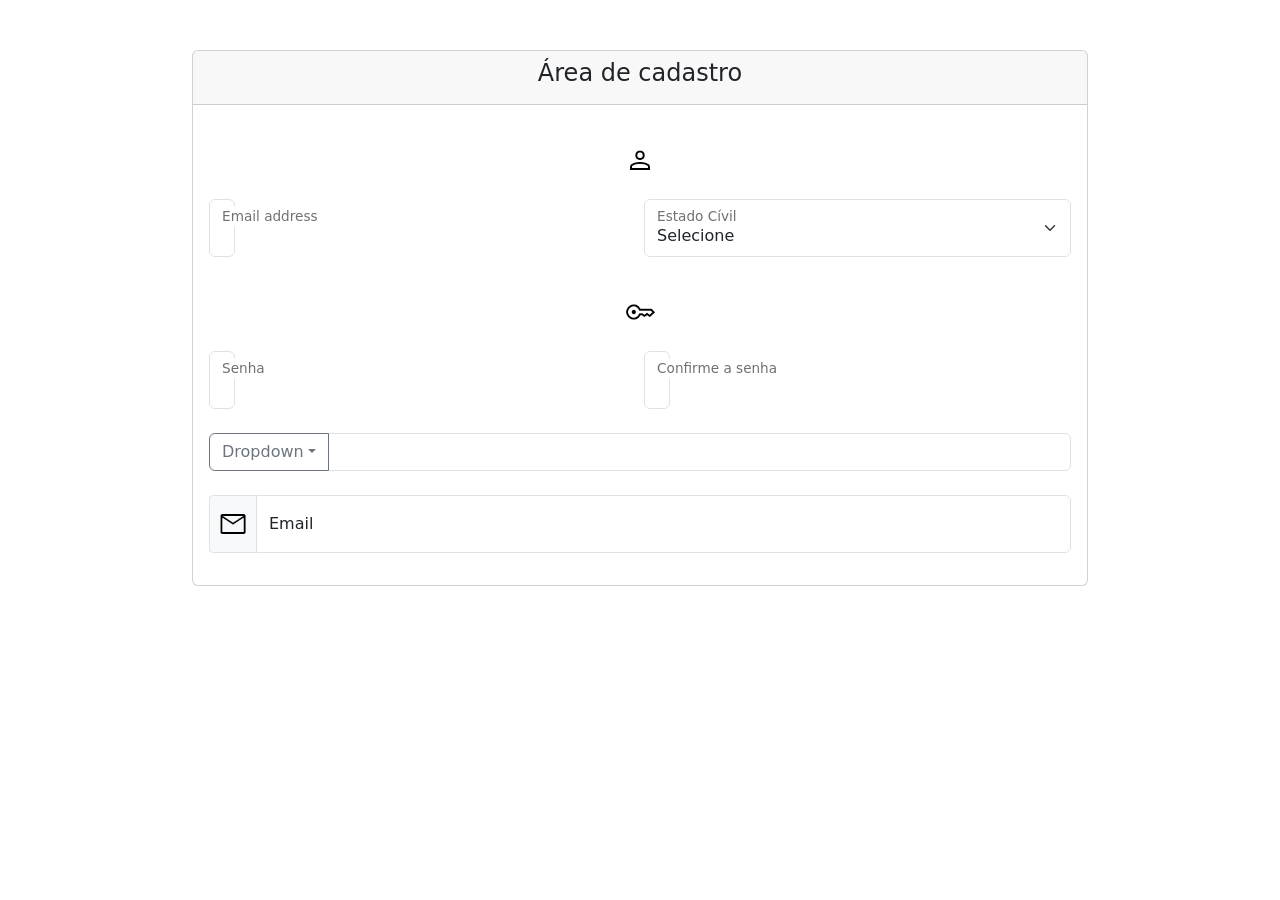
==== client-side hackaton/login.html @ 94a18034 "Add files via upload" ====
<!DOCTYPE html>
<html lang="en">
<head>
  <meta charset="UTF-8">
  <meta http-equiv="X-UA-Compatible" content="IE=edge">
  <meta name="viewport" content="width=device-width, initial-scale=1.0">
  <title>Document</title>

  <!-- native reference -->
  <link rel="stylesheet" href="style.css">

  <!-- favicon -->
  <link rel = "shortcut icon" type = "imagem/x-icon" href = "https://encrypted-tbn0.gstatic.com/images?q=tbn:ANd9GcRaH6IdMrMmhjKcCYCv_OffuOG6aiVyJ972Wrn2n6W8&s"/>
  
  <!-- bootstrap references -->
  <link href="https://cdn.jsdelivr.net/npm/bootstrap@5.0.2/dist/css/bootstrap.min.css" rel="stylesheet" integrity="sha484-EVSTQN3/azprG1Anm3QDgpJLIm9Nao0Yz1ztcQTwFspd3yD65VohhpuuCOmLASjC" crossorigin="anonymous">
  <script src="https://cdn.jsdelivr.net/npm/bootstrap@5.0.2/dist/js/bootstrap.bundle.min.js" integrity="sha384-MrcW6ZMFYlzcLA8Nl+NtUVF0sA7MsXsP1UyJoMp4YLEuNSfAP+JcXn/tWtIaxVXM" crossorigin="anonymous"></script>
    
</head>
<body>

  <div class="card text-center" style="margin: 50px 15% 0px;">
    <div class="card-header">
      <h4> Área de cadastro </h4>
    </div>
    <div class="card-body">



<br>
<img style="height: 30px; width: 30px;" src="./images/person_FILL0_wght400_GRAD0_opsz48.png">
<br><br>

<div class="row g-2">
  <div class="col-md">
    <div class="input-group mb-3" style="display: inline-block;">
      <div class="form-floating">
        <input type="email" class="form-control" id="floatingInputGroup1" placeholder="name@example.com" value="mdo@example.com">
        <label for="floatingInputGrid" >Email address</label>
      </div>
    </div>
  </div>
  <div class="col-md">
    <div class="form-floating">
      <select class="form-select" id="floatingSelectGrid">
        <option selected disabled> Selecione </option>
        <option value="1"> Solteiro(a) </option>
        <option value="2"> Casado(a) </option>
        <option value="3"> Amaziado(a) </option>
      </select>
      <label for="floatingSelectGrid"> Estado Cívil </label>
    </div>
  </div>
</div>

<br>
<img style="height: 30px; width: 30px;" src="./images/key_FILL0_wght400_GRAD0_opsz48.png">
<br><br>

<div class="row g-2">
  <div class="col-md">
    <div class="input-group mb-3" style="display: inline-block;">
      <div class="form-floating">
        <input type="password" class="form-control" id="floatingInputGroup1" placeholder="name@example.com" value="mdo@example.com">
        <label for="floatingInputGrid" > Senha </label>
      </div>
    </div>
  </div>
  <div class="col-md">
    <div class="form-floating">
      <div class="input-group mb-3" style="display: inline-block;">
        <div class="form-floating">
          <input type="password" class="form-control" id="floatingInputGroup1" placeholder="name@example.com" value="mdo@example.com">
          <label for="floatingInputGrid" > Confirme a senha </label>
        </div>
      </div>
  </div>
</div>



    <div class="input-group mb-3">
      <button class="btn btn-outline-secondary dropdown-toggle" type="button" data-bs-toggle="dropdown" aria-expanded="false">Dropdown</button>
      <ul class="dropdown-menu">
        <li><a class="dropdown-item" href="#">Action</a></li>
        <li><a class="dropdown-item" href="#">Another action</a></li>
        <li><a class="dropdown-item" href="#">Something else here</a></li>
        <li><hr class="dropdown-divider"></li>
        <li><a class="dropdown-item" href="#">Separated link</a></li>
      </ul>
      <input type="text" class="form-control" id="floatingInputGroup1" aria-label="Text input with dropdown button">
    </div>
    

    <div>
      <div class="input-group input-group-sm mb-3">
        <span class="input-group-text">
          <img style="height: 30px; width: 30px;" src="./images/mail_FILL0_wght400_GRAD0_opsz48.png"></span>
        <div class="form-floating">
          <input type="text" class="form-control" id="floatingInputGroup1" placeholder="Email">
          <label for="floatingInputGroup1"> Email </label>
        </div>
      </div>
    </div>

  
  </div>
  
</body>
</html>
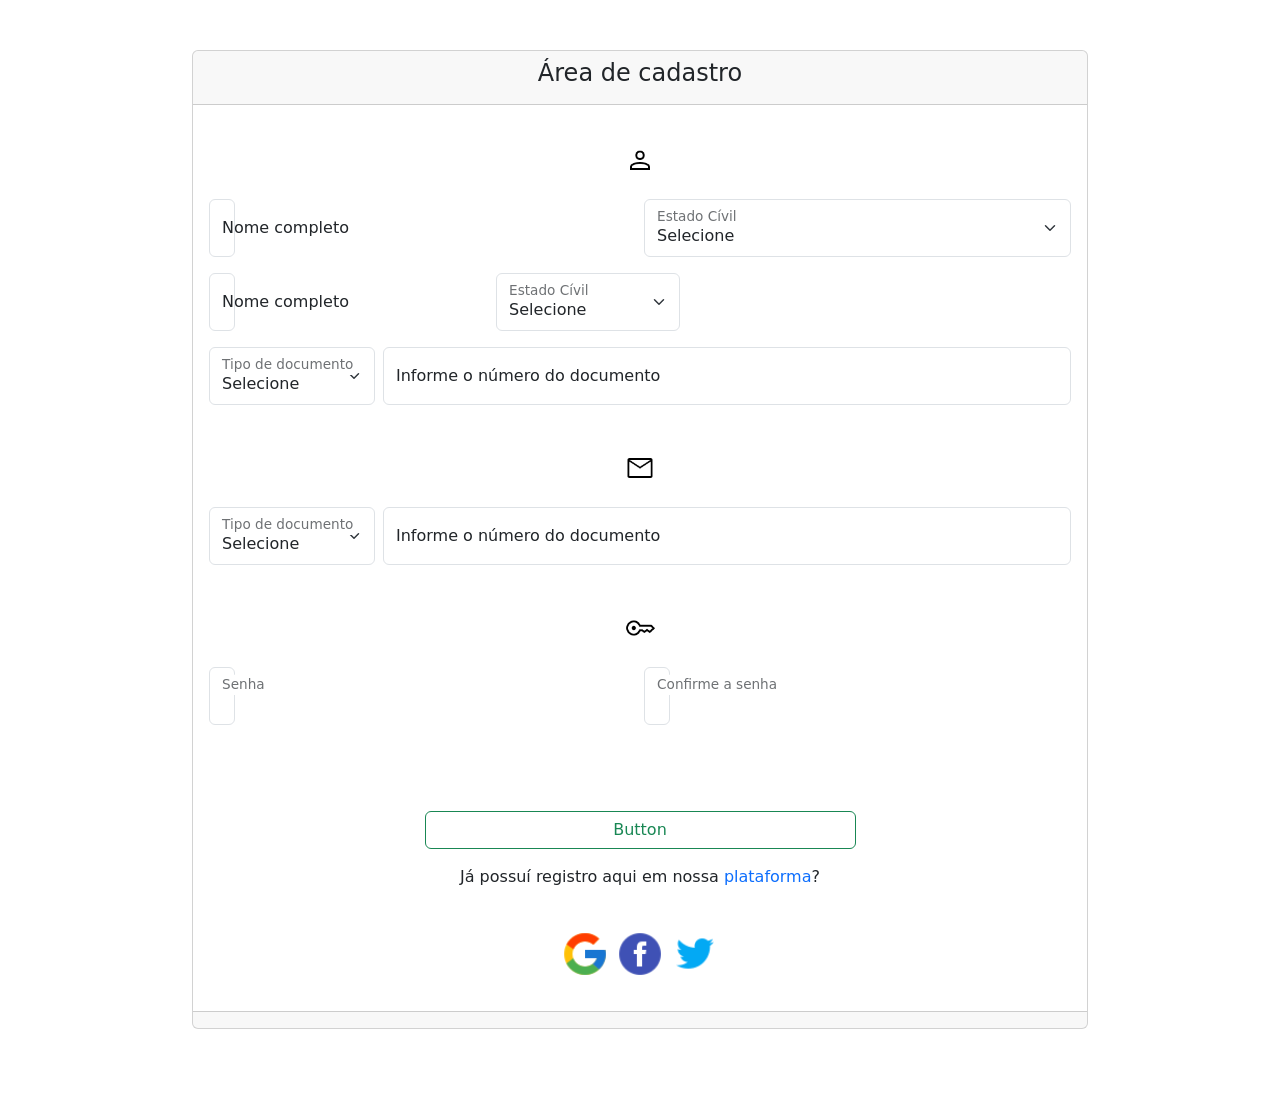
==== commit 9cebeb25: "feat: more visual details" ====
--- a/client-side hackaton/login.html
+++ b/client-side hackaton/login.html
@@ -25,86 +25,170 @@
     </div>
     <div class="card-body">
 
+      <!-- person icon --> <br>
+      <img style="height: 30px; width: 30px;" src="./images/person_FILL0_wght400_GRAD0_opsz48.png">
+      <br><br>
 
-
-<br>
-<img style="height: 30px; width: 30px;" src="./images/person_FILL0_wght400_GRAD0_opsz48.png">
-<br><br>
-
-<div class="row g-2">
-  <div class="col-md">
-    <div class="input-group mb-3" style="display: inline-block;">
-      <div class="form-floating">
-        <input type="email" class="form-control" id="floatingInputGroup1" placeholder="name@example.com" value="mdo@example.com">
-        <label for="floatingInputGrid" >Email address</label>
-      </div>
-    </div>
-  </div>
-  <div class="col-md">
-    <div class="form-floating">
-      <select class="form-select" id="floatingSelectGrid">
-        <option selected disabled> Selecione </option>
-        <option value="1"> Solteiro(a) </option>
-        <option value="2"> Casado(a) </option>
-        <option value="3"> Amaziado(a) </option>
-      </select>
-      <label for="floatingSelectGrid"> Estado Cívil </label>
-    </div>
-  </div>
-</div>
-
-<br>
-<img style="height: 30px; width: 30px;" src="./images/key_FILL0_wght400_GRAD0_opsz48.png">
-<br><br>
-
-<div class="row g-2">
-  <div class="col-md">
-    <div class="input-group mb-3" style="display: inline-block;">
-      <div class="form-floating">
-        <input type="password" class="form-control" id="floatingInputGroup1" placeholder="name@example.com" value="mdo@example.com">
-        <label for="floatingInputGrid" > Senha </label>
-      </div>
-    </div>
-  </div>
-  <div class="col-md">
-    <div class="form-floating">
-      <div class="input-group mb-3" style="display: inline-block;">
-        <div class="form-floating">
-          <input type="password" class="form-control" id="floatingInputGroup1" placeholder="name@example.com" value="mdo@example.com">
-          <label for="floatingInputGrid" > Confirme a senha </label>
+      <!-- nome e estado cívil -->
+      <div class="row g-2">
+        <div class="col-md">
+          <div class="input-group mb-3" style="display: inline-block;">
+            <div class="form-floating">
+              <input type="text" class="form-control" id="floatingInputGroup1" placeholder="name@example.com" >
+              <label for="floatingInputGrid" > Nome completo </label>
+            </div>
+          </div>
+        </div>
+        <div class="col-md">
+          <div class="form-floating">
+            <select class="form-select" id="floatingSelectGrid">
+              <option selected disabled> Selecione </option>
+              <option value="1"> Solteiro(a) </option>
+              <option value="2"> Casado(a) </option>
+              <option value="3"> Amaziado(a) </option>
+            </select>
+            <label for="floatingSelectGrid"> Estado Cívil </label>
+          </div>
         </div>
       </div>
-  </div>
-</div>
+
+      <!-- nome e estado cívil -->
+      <div class="row g-2">
+        <div style="width: 33%;">
+          <div class="input-group mb-3" style="display: inline-block;">
+            <div class="form-floating">
+              <input type="text" class="form-control" id="floatingInputGroup1" placeholder="name@example.com" >
+              <label for="floatingInputGrid" > Nome completo </label>
+            </div>
+          </div>
+        </div>
+        <div class="col-md">
+          <div class="row g-2">
+
+            <div style="width: 33%;">
+              <div class="col-md">
+                <div class="form-floating">
+                  <select class="form-select" id="floatingSelectGrid">
+                    <option selected disabled> Selecione </option>
+                    <option value="1"> Solteiro(a) </option>
+                    <option value="2"> Casado(a) </option>
+                    <option value="3"> Amaziado(a) </option>
+                  </select>
+                  <label for="floatingSelectGrid"> Estado Cívil </label>
+                </div>
+              </div>
+              <div class="col-md">
+                
+              </div>
+            </div>
+
+          </div>
+        </div>
+      </div>
+
+      <!-- documento e número de identificação -->
+      <div class="row g-2">
+        <div style="width: 20%;">
+          <div class="col-md">
+            <div class="form-floating">
+              <select class="form-select" id="floatingSelectGrid">
+                <option selected disabled> Selecione </option>
+                <option value="1"> CPF </option>
+                <option value="2"> CNPJ </option>
+              </select>
+              <label for="floatingSelectGrid"> Tipo de documento </label>
+            </div>
+          </div>
+        </div>
+        <div class="col-md">
+          <div class="form-floating">
+            <input type="number" class="form-control" id="floatingInputGrid" placeholder="name@example.com" value="mdo@example.com">
+            <label for="floatingInputGrid"> Informe o número do documento </label>
+          </div>
+        </div>
+      </div>
 
 
 
-    <div class="input-group mb-3">
-      <button class="btn btn-outline-secondary dropdown-toggle" type="button" data-bs-toggle="dropdown" aria-expanded="false">Dropdown</button>
-      <ul class="dropdown-menu">
-        <li><a class="dropdown-item" href="#">Action</a></li>
-        <li><a class="dropdown-item" href="#">Another action</a></li>
-        <li><a class="dropdown-item" href="#">Something else here</a></li>
-        <li><hr class="dropdown-divider"></li>
-        <li><a class="dropdown-item" href="#">Separated link</a></li>
-      </ul>
-      <input type="text" class="form-control" id="floatingInputGroup1" aria-label="Text input with dropdown button">
-    </div>
-    
 
-    <div>
-      <div class="input-group input-group-sm mb-3">
-        <span class="input-group-text">
-          <img style="height: 30px; width: 30px;" src="./images/mail_FILL0_wght400_GRAD0_opsz48.png"></span>
-        <div class="form-floating">
-          <input type="text" class="form-control" id="floatingInputGroup1" placeholder="Email">
-          <label for="floatingInputGroup1"> Email </label>
+
+
+      <!-- mail icon --> <br><br>
+      <img style="height: 30px; width: 30px;" src="./images/mail_FILL0_wght400_GRAD0_opsz48.png">
+      <br><br>
+
+      <!-- cidade, estado, país e código postal -->
+      <div class="row g-2">
+        <div style="width: 20%;">
+          <div class="col-md">
+            <div class="form-floating">
+              <select class="form-select" id="floatingSelectGrid">
+                <option selected disabled> Selecione </option>
+                <option value="1"> CPF </option>
+                <option value="2"> CNPJ </option>
+              </select>
+              <label for="floatingSelectGrid"> Tipo de documento </label>
+            </div>
+          </div>
+        </div>
+        <div class="col-md">
+          <div class="form-floating">
+            <input type="number" class="form-control" id="floatingInputGrid" placeholder="name@example.com" value="mdo@example.com">
+            <label for="floatingInputGrid"> Informe o número do documento </label>
+          </div>
+        </div>
+      </div>
+
+
+      <!-- key icon --> <br><br>
+      <img style="height: 30px; width: 30px;" src="./images/key_FILL0_wght400_GRAD0_opsz48.png">
+      <br><br>
+
+      <!-- senha e sua confirmação -->
+      <div class="row g-2">
+        <div class="col-md">
+          <div class="input-group mb-3" style="display: inline-block;">
+            <div class="form-floating">
+              <input type="password" class="form-control" id="floatingInputGroup1" placeholder="name@example.com" value="mdo@example.com">
+              <label for="floatingInputGrid" > Senha </label>
+            </div>
+          </div>
+        </div>
+        <div class="col-md">
+          <div class="form-floating">
+            <div class="input-group mb-3" style="display: inline-block;">
+              <div class="form-floating">
+                <input type="password" class="form-control" id="floatingInputGroup1" placeholder="name@example.com" value="mdo@example.com">
+                <label for="floatingInputGrid" > Confirme a senha </label>
+              </div>
+            </div>
+        </div>
+      </div>
+
+      <!-- submit button --> <br><br><br><br><br><br>
+      <nav aria-label="...">
+        <ul class="pagination justify-content-center">
+          <div class="d-grid gap-2 col-6 mx-auto">
+            <button class="btn btn-outline-success" type="button">Button</button>
+          </div>
+        </ul>
+        <p class="fs-6"> Já possuí registro aqui em nossa <a class="text-decoration-none" href="#"> plataforma</a>?</p>
+      </nav>
+
+      <!-- registro pela api -->
+      <div class="card text-center" style="border: 0px;">
+        <div class="card-body">
+          <img style="height: 50px; width: 50px;" src="./images/icons8-google-48.png">
+          <img style="height: 50px; width: 50px;" src="./images/icons8-facebook-circled-48.png">
+          <img style="height: 50px; width: 50px;" src="./images/icons8-twitter-48.png">
         </div>
       </div>
     </div>
 
-  
   </div>
+    <div class="card-footer text-muted"></div>
+  </div>
+  <br><br><br>
   
 </body>
 </html>
